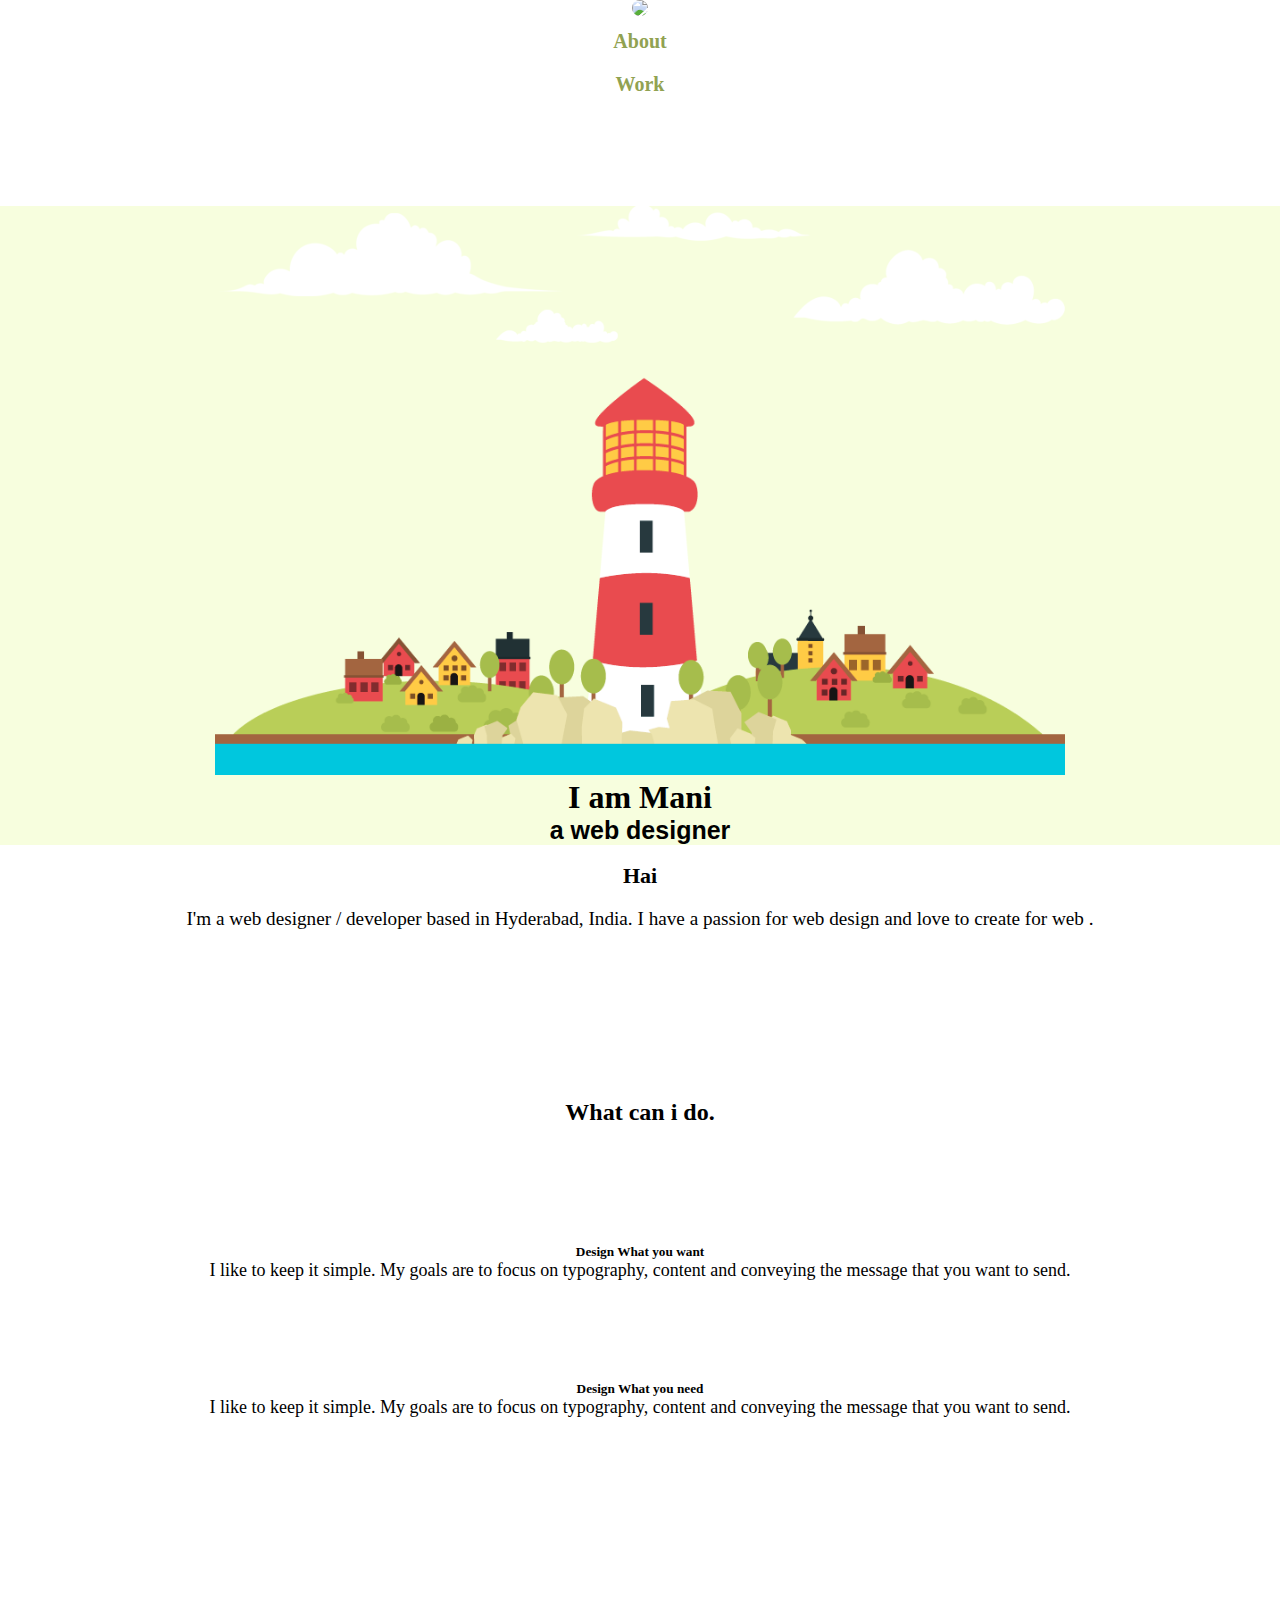
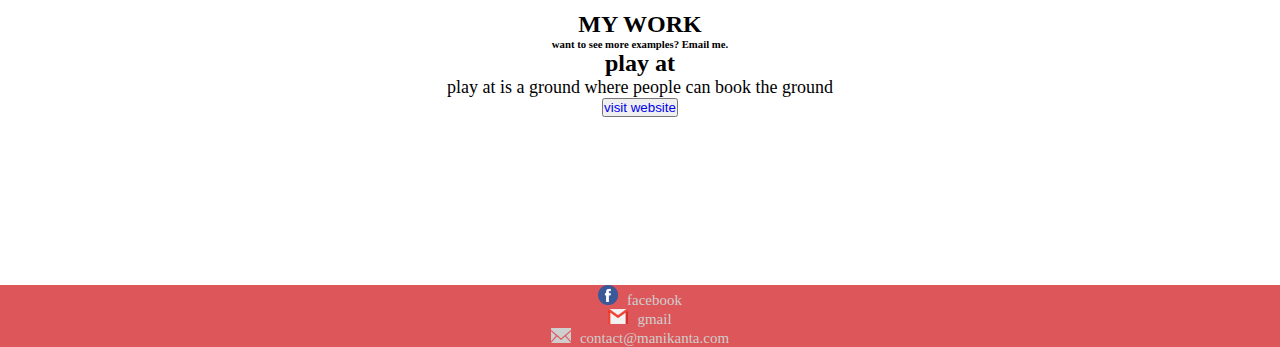
==== index.html @ 176ebbe5 "Css Updated" ====
<!DOCTYPE html>
<html lang="en">
<head>
<!-- Required meta tags -->
<meta charset="utf-8">
<meta name="viewport" content="width=device-width, initial-scale=1, shrink-to-fit=no">
<title>Page Title</title>
<!-- Bootstrap CSS -->
<link rel="stylesheet" href="css/bootstrap.min.css">
<link rel="stylesheet" href="css/style.css">
</head>
<body>

<!-- navigation -->
<div class="navigation">
	<div class="container ">
		<div class="row justify-content-center fixed-top nav  ">
			<div class="col-12 col-md-8 d-flex  ">
				<div class="profile-pic mr-auto">
					<li>
						<a href="#">
							<img src="images/profile-img.png">
						</a>
					</li>
				</div>			 
				<div>
					<ul class="d-flex nav-list   ">
						<li>
							<a href="#about">About</a>
						</li>
						<li>
							<a href="#work">Work</a>
						</li>
					</ul>
				</div>
			</div>
		</div>
	</div>
</div>

<!-- index -->

<div class="index">
	<div class="container ">
		<div class="row justify-content-center index-row">
			<div class=" col-12 col-md-10  mt-4 ">
				<img  class="index-image img-fluid" src="images/index-image.png" alt="">
					<p class="  iam  ">
								<h1>I am Mani </h1>										
						<h4 class="change-font d-block">  a web designer </h4>
					</p>
				</img>
			</div>
		</div>
	</div>
</div>

<!-- main-content -->

<div class="main-content">
	<div class="container">
	<!-- About -->
		<div class="row justify-content-center">
			<div class="col-12 col-md-10 about-me" id="about">
				<article>
					<figure class=" ">
						<img  class="index-image  pt-5 pb-3" src="images/my-image.png" alt="">
					</figure>
						<h3 class="  pt-   hai">Hai</h3>
						<div class="row justify-content-center">
							<p class="col-6 col-md-6   ">I'm a web designer / developer based in Hyderabad, India. I have a passion for web design and love to create for web .</p>
						</div>
				</article>
			</div>
		</div>
	<!-- what can i do-->
		<div class="row justify-content-center">
			<div class="col-12 col-md-10 what-cani ">
				<h2 class="pb-5  " >What can i do.</h2>
				<div class="row">
					<div class="col-8 col-md-4 ">
						<img class="profile-image " src="images/profile-img.png" alt="">
					</div>
					<div class="col-8 col-md-8">
						<h5 class="  pb-2 ">Design What you want</h5>
						<p class="  what-cani-text lead ">I like to keep it simple. My goals are to focus on typography, content and conveying the message that you want to send.</p>
					</div>
				</div>
			</div>
		</div>
	<!-- disign what you need-->
		<div class="row need justify-content-center">
			<div class="col-8 col-md-8  ">
				<h5 class="  pb-2 ">Design What you need</h5>
				<p class="  what-cani-text lead ">I like to keep it simple. My goals are to focus on typography, content and conveying the message that you want to send.</p>
			</div>
			<div class="col-8 col-md-4    ">
				<img class="profile-image2  " src="images/profile-img.png" alt="">
			</div>
		</div>
	<!-- my-work -->
		<div class="row justify-content-center">
				<div class="col-12 col-md-10 mywork  ">
					<h2 class=" " id="work" >MY WORK</h2>
					<h6 class="  pb-5"> want to see more examples? Email me. </h6>
				</div>
				<div class="col-8 col-md-4 mt-auto">
					<h2 class="  pb-2 ">play at</h2>
					<p class="  what-cani-text playat   ">play at is a ground where people can book the ground</p>
					<button type="button" class="btn btn-outline-secondary">
						<a href="http://www.playaat.com/"> visit website </a>
					</button>
				</div>
				<div class="col-8 col-md-8   mb-auto  ">
					<img class="mywork-image " src="images/computer.png" alt="">
				</div>
		</div>
		</div>	
</div>	

	<!-- footer		 -->

			<div class="footer">
				<div class="container">
					<div class="row  ">
						<div class="col-12 col-md-12 ">
							<ul class="d-flex  justify-content-center ">
								<li>
									<img src="images/icons/facebook.png" alt="">
										<a href="www.facebook.com">facebook</a>
									</li>
									<li>
										<img src="images/icons/gmail.png" alt="">
											<a href="www.gmail.com">gmail</a>
										</li>
										<li>
											<img src="images/icons/mail.png" alt="">
												<a href="www.contact@manikanta.com">contact@manikanta.com</a>
											</li>
										</ul>
									</div>
								</div>
							</div>
						</div>
						<!-- Optional JavaScript -->
						<!-- jQuery first, then Popper.js, then Bootstrap JS -->
						<script src="js/bootstrap.js"></script>
						<script src="js/jquery.js"></script>
						<script src="js/tooltip.js"></script>
	</body>
</html>
---- css/style.css ----
.container {
    margin-right: auto;
    margin-left: auto;
    padding-left: 15px;
    padding-right: 15px;
    text-align: center;
    justify-content: center;
}


*{
	margin:0;
	padding: 0;
	list-style: none;
	text-decoration: none;
}

.index{
	background-color:#F7FEDE;  
}

.nav{
	background-color: #fff
}

.index-row{
	margin-top:100px;
}
 

.txt-color{
	background-color: #fff;
	color: #282828;
}

.footer{
	background-color: #DD575A;
}

.profile-pic img{
	 width: 75px;
	border-radius: 100%;
}

.playat{
	font-size: 15px;
}

.nav-list li{
	padding: 10px 25px;
}

.nav-list a{
	color:#91A251; 
	text-decoration: none;
	font-weight: bold;
	font-size: 20px;
}
.nav-list li:hover a{
	color: #DD575A;
	border-bottom: 4px solid #DD575A;

}

.my-name p {
	margin-top: 100px;
	font-family: 'Allura', cursive;
}

.my-name h1{
	 font-size: 100px;
}

.change-font{
	font-family: "arial";
	font-size: 25px; 
}

.index-image{
	width: 850px;
	padding-left ;
	position: relative;
}

.iam{
	/*background-color: rgba(233 75 79);*/

	position: absolute;
	top: 8%;
	left: 30%;
	font-size: 100px;
	font-family: "allura";
	line-height:60px;
	color: #000;
}

/*@media screen and (max-width: 699px) and (min-width: 520px) {
    .my-name p {
	font-size: 50px;
}

    }
*/

.my-image img{
	width: 250px;

}
.about-me img{
	width: 200px;
	 margin: auto;
}

.hai{
	font-size: 22px;
}

.about-me p{
	font-size: 1.2em;
	margin: 0 0 10px;
     font-weight: 300;
        display: block;
    -webkit-margin-before: 1em;
    -webkit-margin-after: 1em;
    -webkit-margin-start: 0px;
    -webkit-margin-end: 0px;
}

.what-cani{
	padding-top: 150px;
}

.what-cani h2{
	text-align: center;
}

.what-cani div{
	margin-top: 50px;
}

.what-cani-text{
	font-size: 18px;
}

.profile-image{
	width: 105px;
	background-color: #c6c6c6;
	border-radius: 100%;
}

.need{
	margin-top: 100px;
}

.profile-image2{
	width: 80px;
	background-color: #c6c6c6;
	border-radius: 100%;
}

.mywork{
	padding-top: 175px;
}

.mywork-image{
	width:250px;
}

.footer{

	justify-content: center;
	margin-top: 150px;
}

.footer li:hover a{
	color: #000;
}

.footer li{
	 
}

.footer a{
	font-size: 15px;
 	color:#cecece;
 	padding-left: 5px;
 	text-decoration: none;
}
.footer img{
	width: 20px;
}
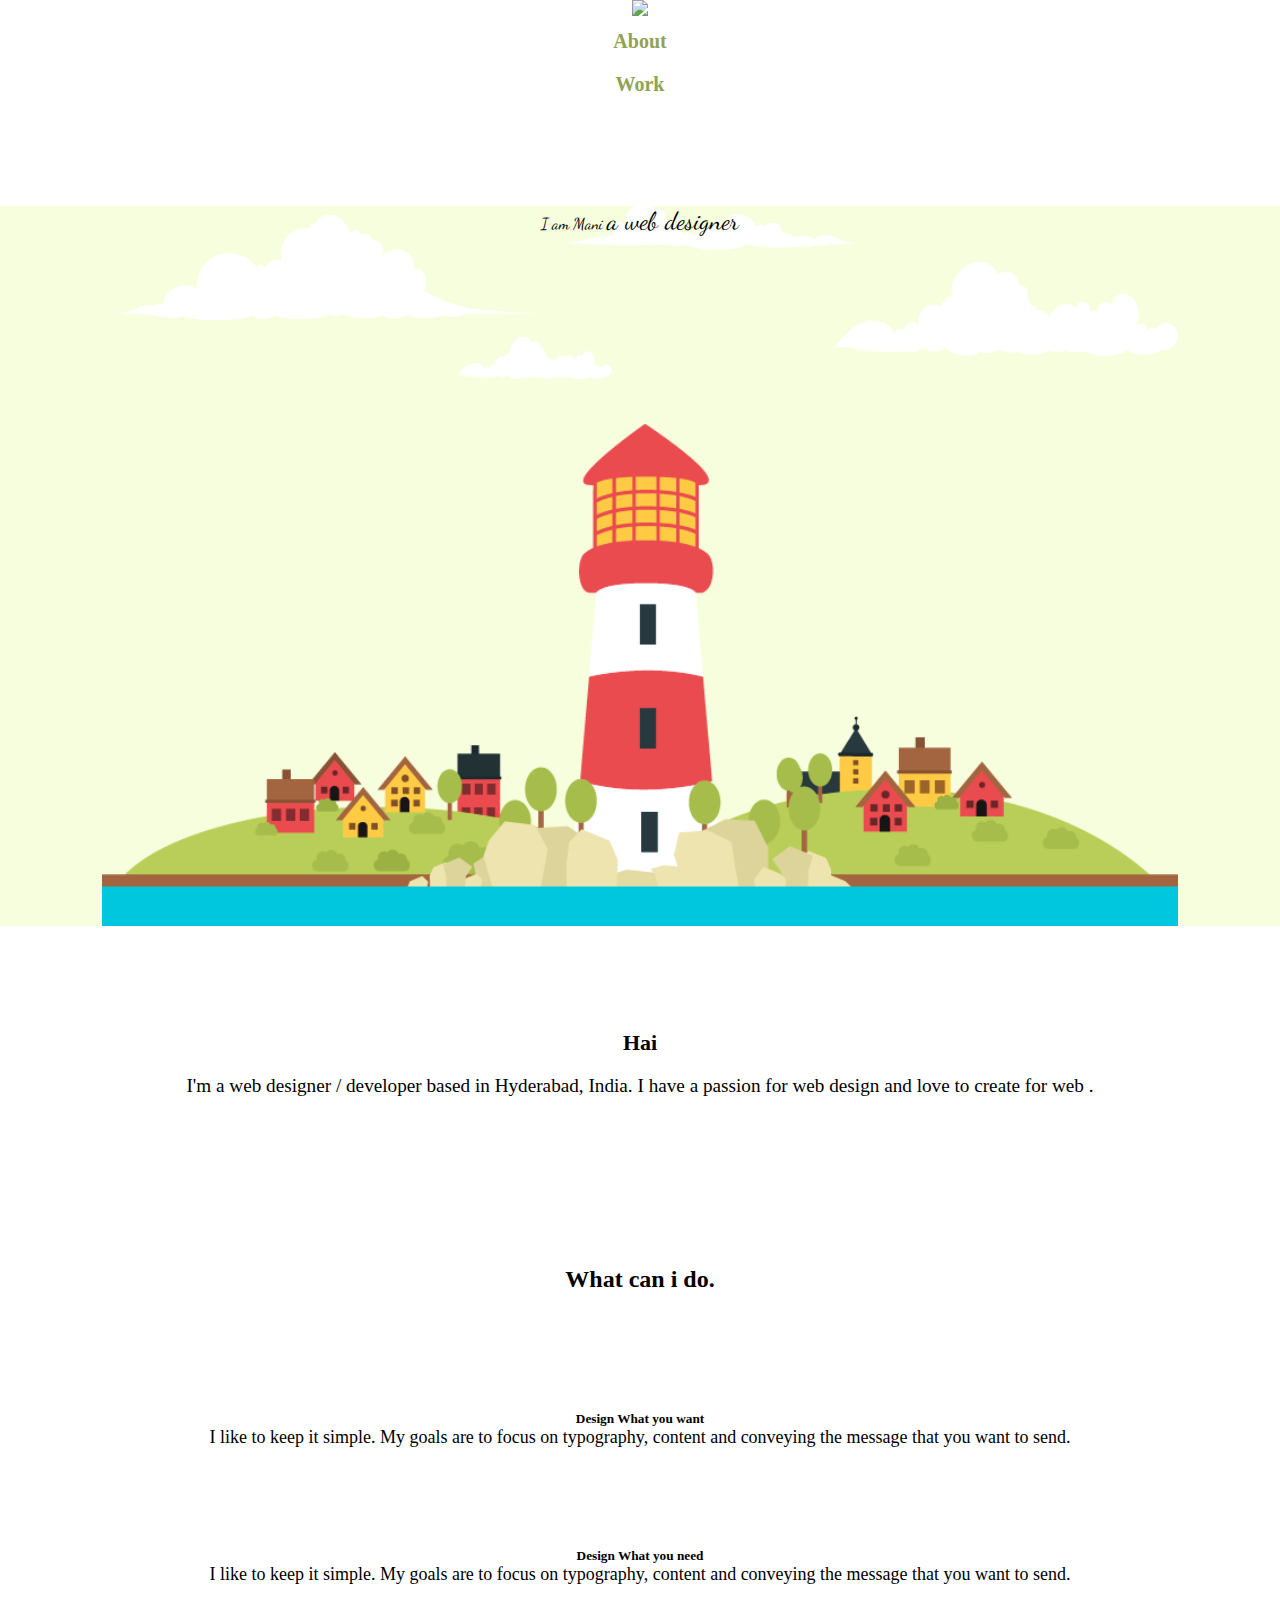
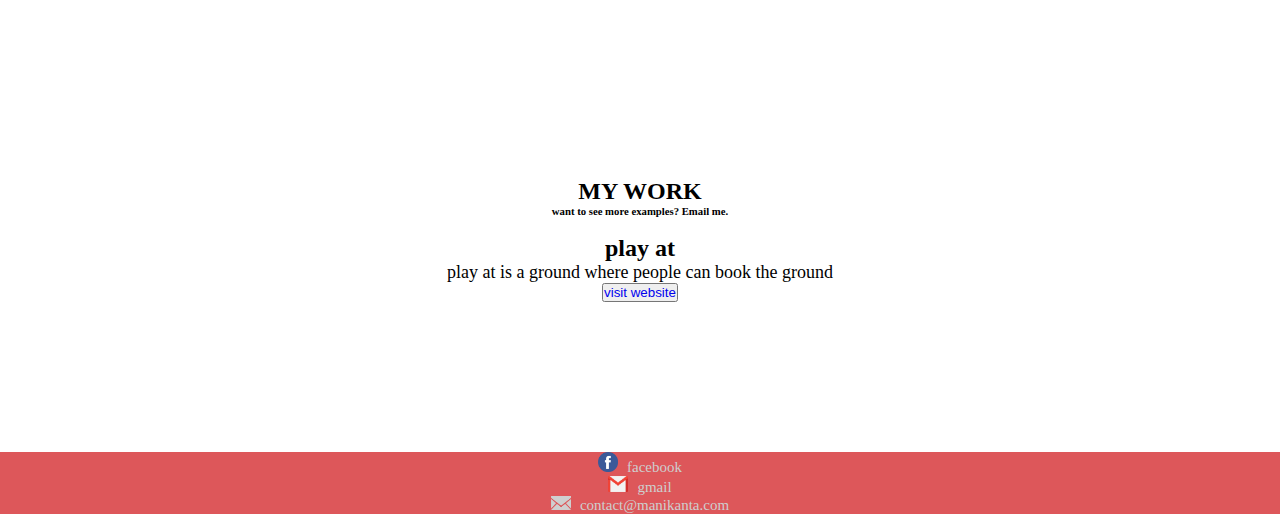
==== commit 3c5680b5: "=Changes" ====
--- a/index.html
+++ b/index.html
@@ -7,6 +7,7 @@
 <meta name="viewport" content="width=device-width, initial-scale=1, shrink-to-fit=no">
 <title>Page Title</title>
 <!-- Bootstrap CSS -->
+<link href="https://fonts.googleapis.com/css?family=Dancing+Script" rel="stylesheet">
 <link rel="stylesheet" href="css/bootstrap.min.css">
 <link rel="stylesheet" href="css/style.css">
 </head>
@@ -20,7 +21,7 @@
 				<div class="profile-pic mr-auto">
 					<li>
 						<a href="#">
-							<img src="images/profile-img.png">
+							<img class"rounded-circle" src="images/profile-img.png">
 						</a>
 					</li>
 				</div>			 
@@ -44,11 +45,10 @@
 <div class="index">
 	<div class="container ">
 		<div class="row justify-content-center index-row">
-			<div class=" col-12 col-md-10  mt-4 ">
-				<img  class="index-image img-fluid" src="images/index-image.png" alt="">
-					<p class="  iam  ">
-								<h1>I am Mani </h1>										
-						<h4 class="change-font d-block">  a web designer </h4>
+			<div class=" col-12 col-md-10 text-sm-center mt-4  index-image">
+					<p class="iam display-2 mt-4 mb-4 ">
+								I am Mani  										
+						<span class="change-font d-block">  a web designer </span>
 					</p>
 				</img>
 			</div>
@@ -65,24 +65,24 @@
 			<div class="col-12 col-md-10 about-me" id="about">
 				<article>
 					<figure class=" ">
-						<img  class="index-image  pt-5 pb-3" src="images/my-image.png" alt="">
+						<img  class="about-image  " src="images/my-image.png" alt="">
 					</figure>
-						<h3 class="  pt-   hai">Hai</h3>
+						<h3 class="  pt-5   hai">Hai</h3>
 						<div class="row justify-content-center">
-							<p class="col-6 col-md-6   ">I'm a web designer / developer based in Hyderabad, India. I have a passion for web design and love to create for web .</p>
+							<p class="col-12 col-md-6   ">I'm a web designer / developer based in Hyderabad, India. I have a passion for web design and love to create for web .</p>
 						</div>
 				</article>
 			</div>
 		</div>
 	<!-- what can i do-->
 		<div class="row justify-content-center">
-			<div class="col-12 col-md-10 what-cani ">
+			<div class="col-12 col-md-12 what-cani ">
 				<h2 class="pb-5  " >What can i do.</h2>
 				<div class="row">
-					<div class="col-8 col-md-4 ">
+					<div class="col-12  col-md-4 text-sm-center text-md-left ">
 						<img class="profile-image " src="images/profile-img.png" alt="">
 					</div>
-					<div class="col-8 col-md-8">
+					<div class="col-12 col-md-8 text-sm-center text-md-right">
 						<h5 class="  pb-2 ">Design What you want</h5>
 						<p class="  what-cani-text lead ">I like to keep it simple. My goals are to focus on typography, content and conveying the message that you want to send.</p>
 					</div>
@@ -90,30 +90,32 @@
 			</div>
 		</div>
 	<!-- disign what you need-->
-		<div class="row need justify-content-center">
-			<div class="col-8 col-md-8  ">
+		<div class="row need justify-content-center text-sm-center text-md-left">
+			<div class="col-12 col-md-8 text-sm-left ">
 				<h5 class="  pb-2 ">Design What you need</h5>
 				<p class="  what-cani-text lead ">I like to keep it simple. My goals are to focus on typography, content and conveying the message that you want to send.</p>
 			</div>
-			<div class="col-8 col-md-4    ">
+			<div class="col-12 col-md-4   text-sm-center text-md-right  text ">
 				<img class="profile-image2  " src="images/profile-img.png" alt="">
 			</div>
 		</div>
 	<!-- my-work -->
 		<div class="row justify-content-center">
-				<div class="col-12 col-md-10 mywork  ">
+				<div class="col-12 col-md-12 mywork justify-content-center ">
 					<h2 class=" " id="work" >MY WORK</h2>
 					<h6 class="  pb-5"> want to see more examples? Email me. </h6>
 				</div>
-				<div class="col-8 col-md-4 mt-auto">
-					<h2 class="  pb-2 ">play at</h2>
+				
+				<div class="col-12 col-md-6  mb-5 	text-md-center  mb-auto   ">
+					<img class="mywork-image " src="images/computer.png" alt="">
+				</div>
+
+				<div class="col-12 col-md-6 mt-auto">
+					<h2 class="  pb-2 text-md-center ">play at</h2>
 					<p class="  what-cani-text playat   ">play at is a ground where people can book the ground</p>
 					<button type="button" class="btn btn-outline-secondary">
 						<a href="http://www.playaat.com/"> visit website </a>
 					</button>
-				</div>
-				<div class="col-8 col-md-8   mb-auto  ">
-					<img class="mywork-image " src="images/computer.png" alt="">
 				</div>
 		</div>
 		</div>	
@@ -123,9 +125,9 @@
 
 			<div class="footer">
 				<div class="container">
-					<div class="row  ">
+					<div class="row px-5 ">
 						<div class="col-12 col-md-12 ">
-							<ul class="d-flex  justify-content-center ">
+							<ul class="d-flex  justify-content-between   ">
 								<li>
 									<img src="images/icons/facebook.png" alt="">
 										<a href="www.facebook.com">facebook</a>
--- a/css/style.css
+++ b/css/style.css
@@ -40,7 +40,7 @@
 
 .profile-pic img{
 	 width: 75px;
-	border-radius: 100%;
+	 
 }
 
 .playat{
@@ -73,28 +73,26 @@
 }
 
 .change-font{
-	font-family: "arial";
+	font-family: 'Dancing Script', cursive;
 	font-size: 25px; 
 }
 
 .index-image{
-	width: 850px;
-	padding-left ;
-	position: relative;
+	min-height : 80vh;
+	background-image: url("../images/index-image.png"); 
+	background-position: center bottom;
+	background-size: contain;
+	background-repeat: no-repeat;
+
 }
 
+ 
 .iam{
-	/*background-color: rgba(233 75 79);*/
-
-	position: absolute;
-	top: 8%;
-	left: 30%;
-	font-size: 100px;
-	font-family: "allura";
-	line-height:60px;
-	color: #000;
+	font-family: 'Dancing Script', cursive;
+	color: rgb(0,0,0);
+	box-shadow:  5px #565656;
+	
 }
-
 /*@media screen and (max-width: 699px) and (min-width: 520px) {
     .my-name p {
 	font-size: 50px;
@@ -110,10 +108,13 @@
 .about-me img{
 	width: 200px;
 	 margin: auto;
+	 margin-top: 100px;
 }
 
 .hai{
 	font-size: 22px;
+
+
 }
 
 .about-me p{
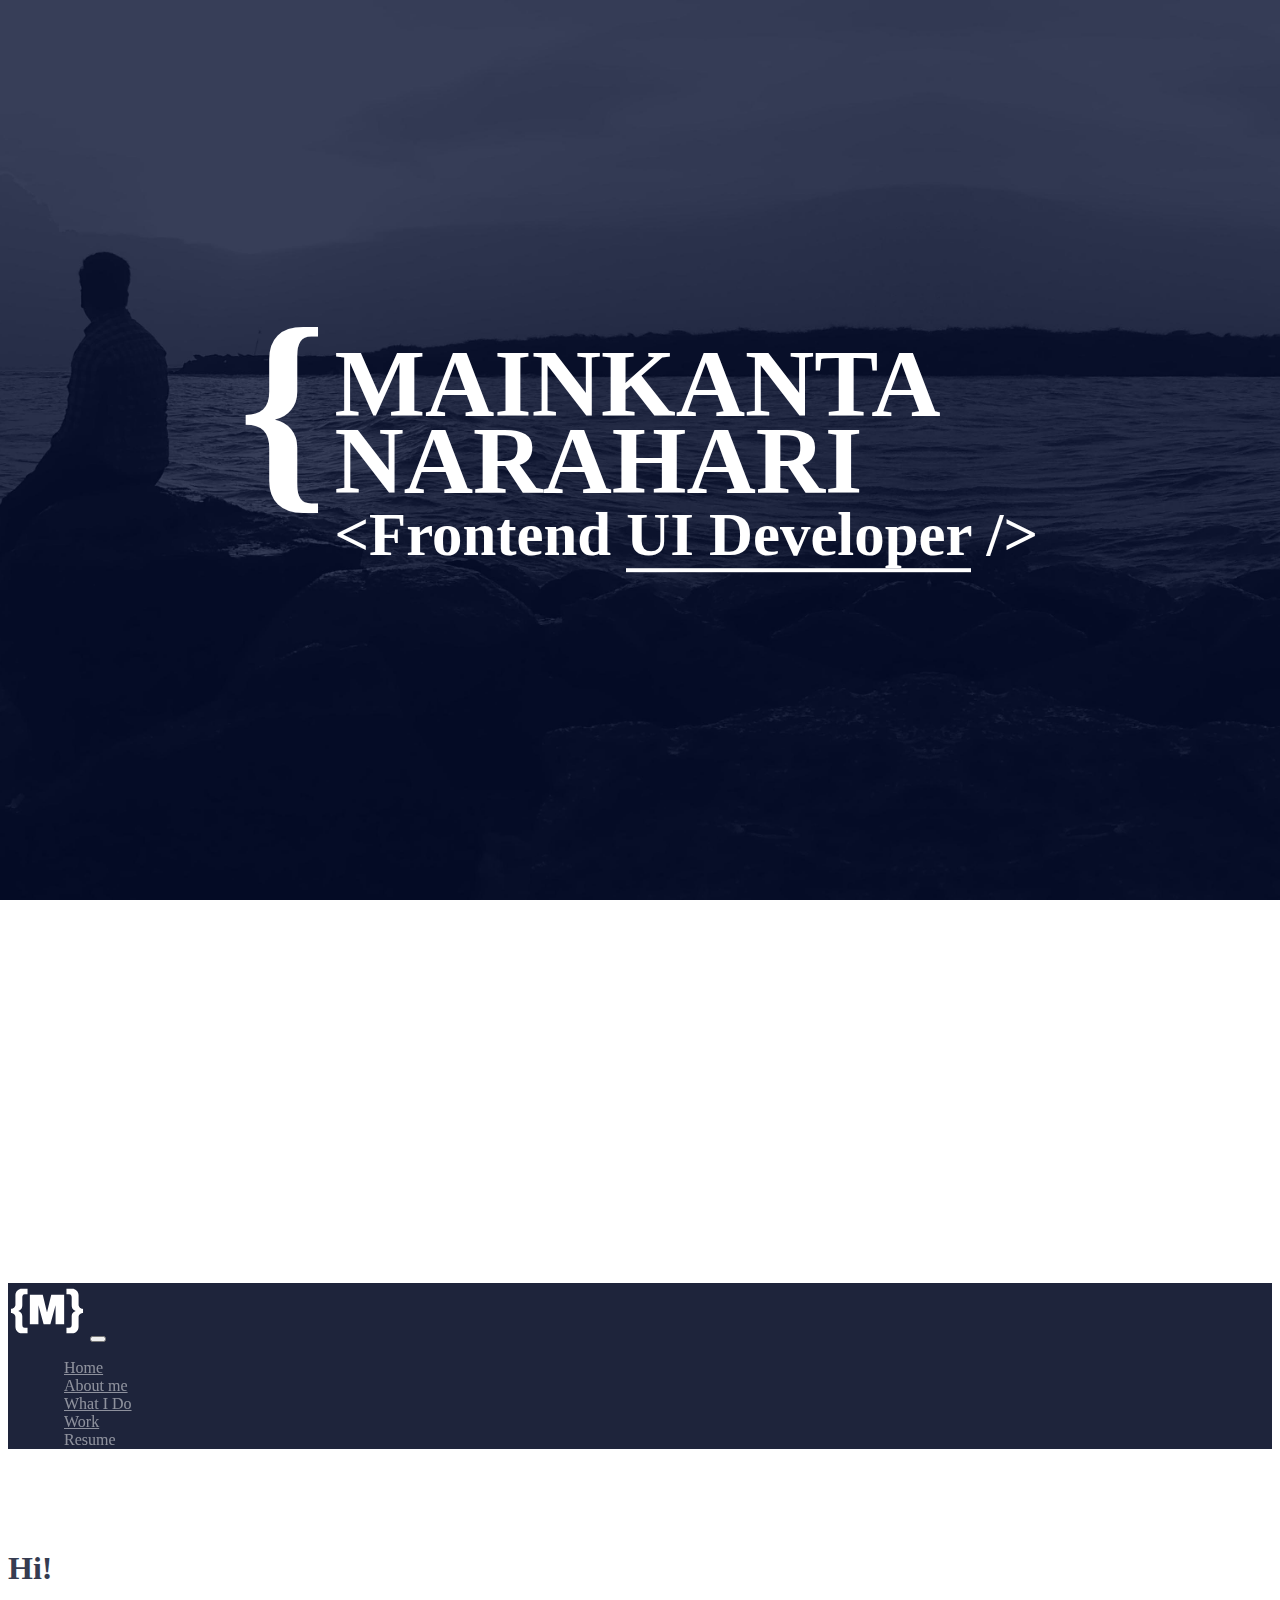
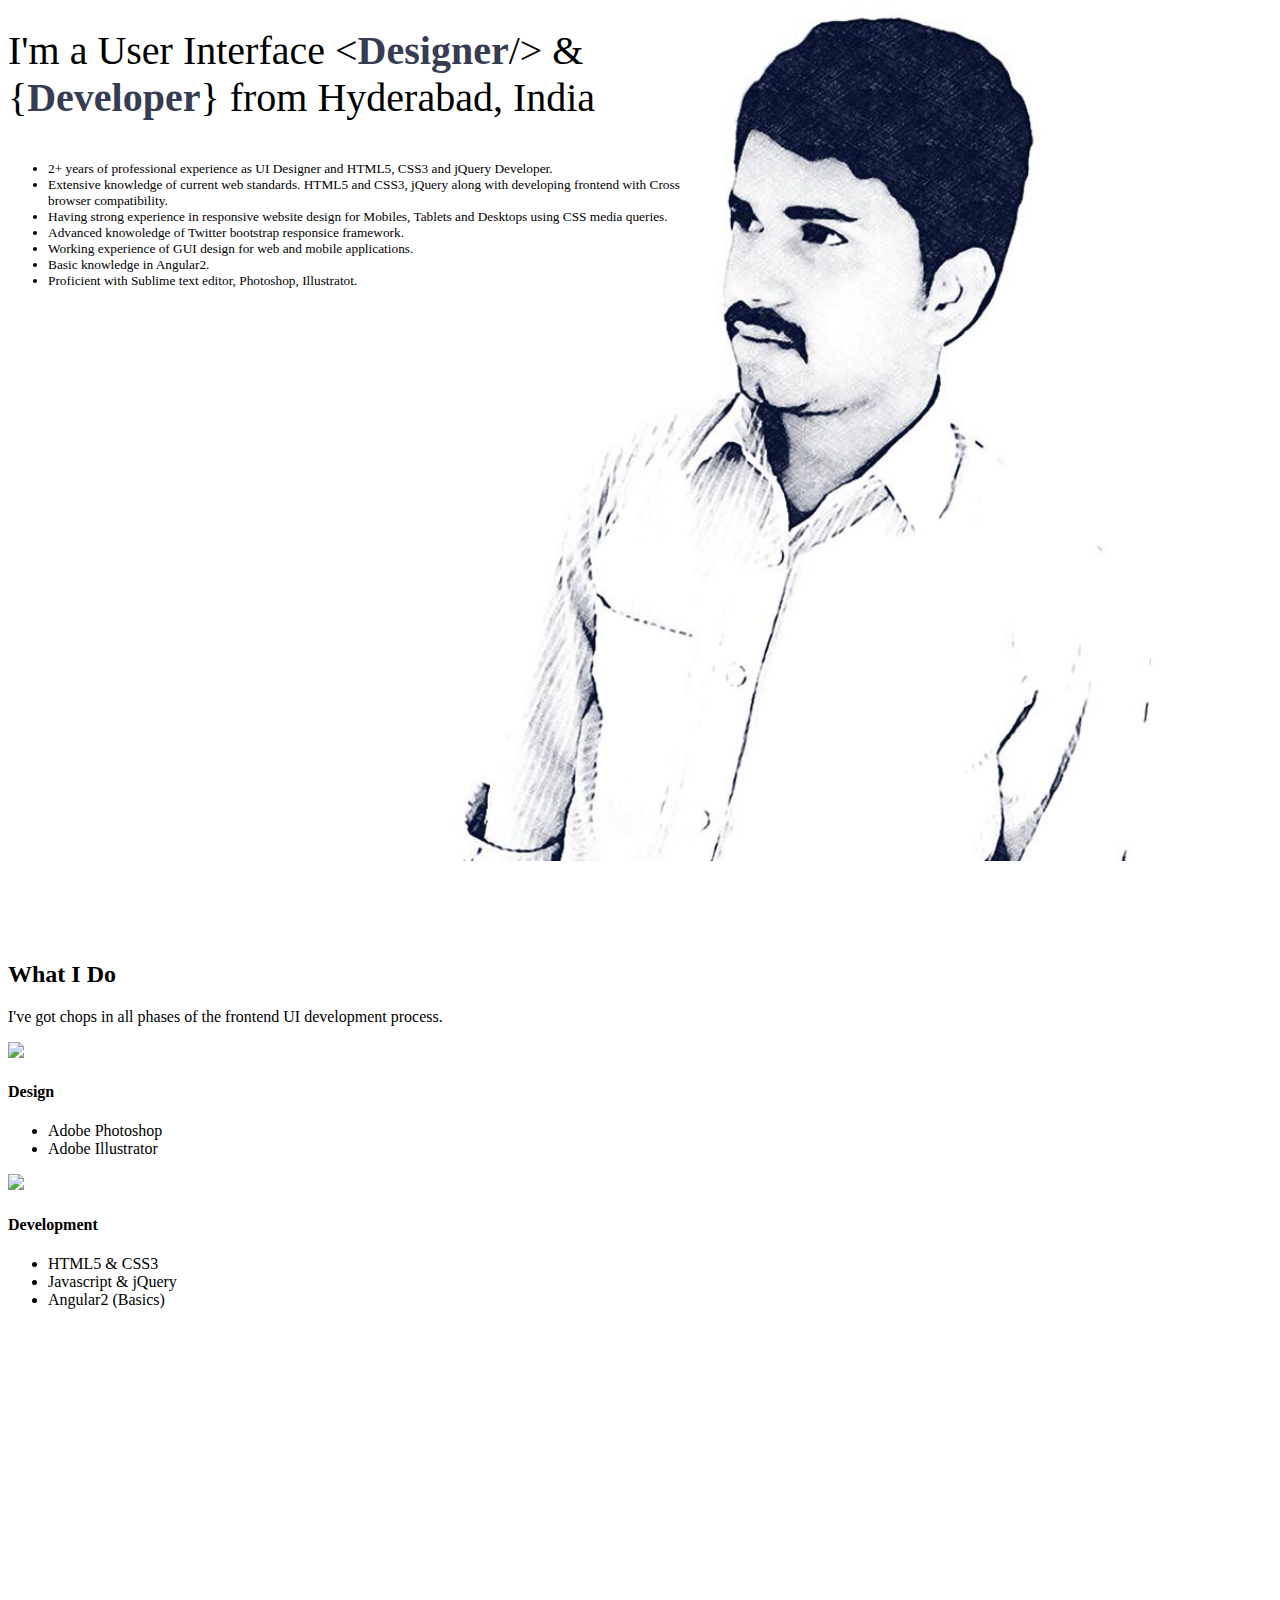
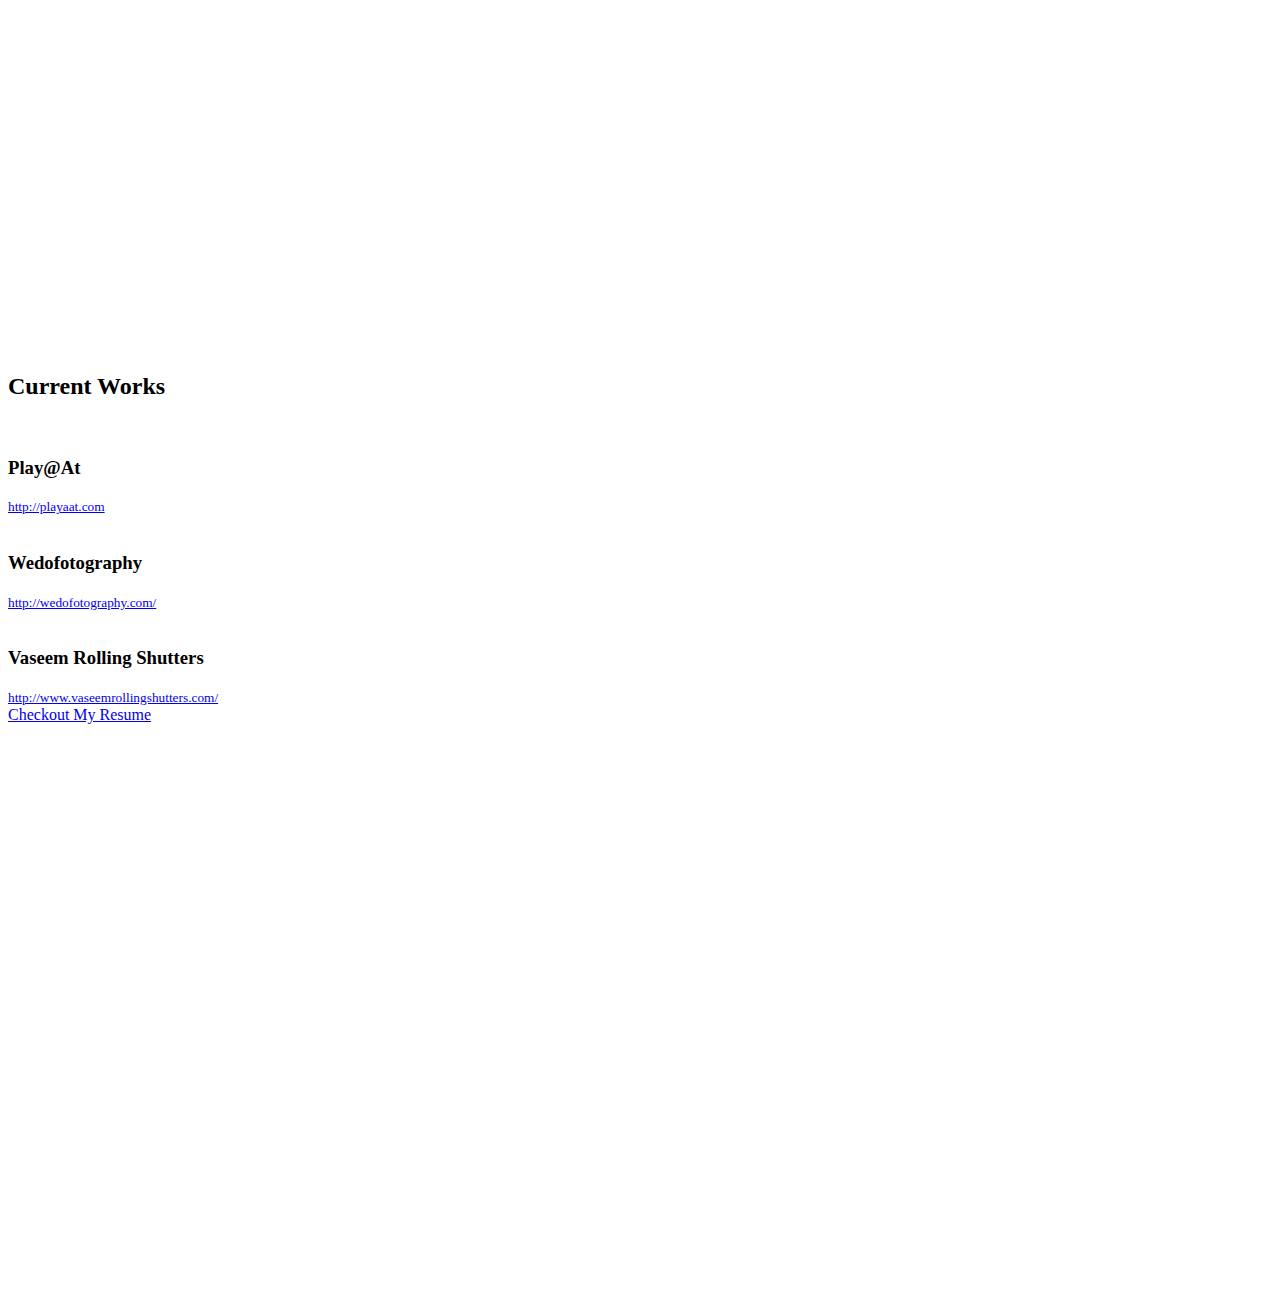
==== commit abb68008: "New layout" ====
--- a/index.html
+++ b/index.html
@@ -1,154 +1,185 @@
- 				 
-<!DOCTYPE html>
+<!doctype html>
 <html lang="en">
+
 <head>
-<!-- Required meta tags -->
-<meta charset="utf-8">
-<meta name="viewport" content="width=device-width, initial-scale=1, shrink-to-fit=no">
-<title>Page Title</title>
-<!-- Bootstrap CSS -->
-<link href="https://fonts.googleapis.com/css?family=Dancing+Script" rel="stylesheet">
-<link rel="stylesheet" href="css/bootstrap.min.css">
-<link rel="stylesheet" href="css/style.css">
+  <title>Title</title>
+  <!-- Required meta tags -->
+  <meta charset="utf-8">
+  <meta name="viewport" content="width=device-width, initial-scale=1, shrink-to-fit=no">
+
+  <!-- Bootstrap CSS -->
+  <link rel="stylesheet" href="//maxcdn.bootstrapcdn.com/bootstrap/4.0.0-beta.2/css/bootstrap.min.css" integrity="sha384-PsH8R72JQ3SOdhVi3uxftmaW6Vc51MKb0q5P2rRUpPvrszuE4W1povHYgTpBfshb"
+    crossorigin="anonymous">
+  <link rel="stylesheet" href="/style.css">
 </head>
+
 <body>
 
-<!-- navigation -->
-<div class="navigation">
-	<div class="container ">
-		<div class="row justify-content-center fixed-top nav  ">
-			<div class="col-12 col-md-8 d-flex  ">
-				<div class="profile-pic mr-auto">
-					<li>
-						<a href="#">
-							<img class"rounded-circle" src="images/profile-img.png">
-						</a>
-					</li>
-				</div>			 
-				<div>
-					<ul class="d-flex nav-list   ">
-						<li>
-							<a href="#about">About</a>
-						</li>
-						<li>
-							<a href="#work">Work</a>
-						</li>
-					</ul>
-				</div>
-			</div>
-		</div>
-	</div>
-</div>
+  <section class="main">
+    <!-- Intro Page -->
+    <div class="page intro" id="intro">
+      <h1 class="intro_title">
+        <span class="brace">{</span>
+        <span>Mainkanta</span>
+        <span>Narahari</span>
+        <small> &lt;Frontend
+          <span>UI Developer</span> /&gt; </small>
+      </h1>
+    </div>
 
-<!-- index -->
+    <header class="header d-flex align-items-center">
+      <div class="container">
+        <nav class="navbar navbar-expand-lg navbar-dark">
+          <a class="navbar-brand"  id="logo" href="#"><img class="brand-image" src="/images/manikanta_logo.svg" alt="Manikanta Reddy Narahari - Frontend UI Developer"></a>
+          <button class="navbar-toggler" type="button" data-toggle="collapse" data-target="#navbarNav" aria-controls="navbarNav" aria-expanded="false"
+            aria-label="Toggle navigation">
+            <span class="navbar-toggler-icon"></span>
+          </button>
+          <div class="collapse navbar-collapse" id="navbarNav">
+            <ul class="navbar-nav ml-auto" id="menu">
+              <li class="nav-item">
+                <a class="nav-link" href="#">Home</a>
+              </li>
+              <li class="nav-item">
+                <a class="nav-link" href="#about">About me</a>
+              </li>
+              <li class="nav-item">
+                <a class="nav-link" href="#skills">What I Do</a>
+              </li>
+              <li class="nav-item">
+                <a class="nav-link" href="#work">Work</a>
+              </li>
+              <!-- <li>
+                <a href="#">Contact</a>
+              </li> -->
+              <li class="nav-item">
+                <a class="nav-link" id="link_resume" target="_blank">Resume</a>
+              </li>
+            </ul>
+          </div>
+        </nav>
+      </div>
+    </header>
 
-<div class="index">
-	<div class="container ">
-		<div class="row justify-content-center index-row">
-			<div class=" col-12 col-md-10 text-sm-center mt-4  index-image">
-					<p class="iam display-2 mt-4 mb-4 ">
-								I am Mani  										
-						<span class="change-font d-block">  a web designer </span>
-					</p>
-				</img>
-			</div>
-		</div>
-	</div>
-</div>
+    <div class="page bg-white" id="about">
+      <div class="container">
+        <div class="row">
+          <div class="col-md-9">
+            <div class="about_intro">
+              <h1 class="display-2 font-weight-bold mt-3">Hi!</h1>
+              <p class="display-4 i_am">I'm a User Interface &lt;<strong>Designer</strong>/&gt; &
+                <br> {<strong>Developer</strong>} from Hyderabad, India</p>
+            </div>
 
-<!-- main-content -->
+            <ul class="about_content list-group">
+              <li class="list-group-item">2+ years of professional experience as UI Designer and HTML5, CSS3 and jQuery Developer.</li>
+              <li class="list-group-item">Extensive knowledge of current web standards. HTML5 and CSS3, jQuery along with developing frontend with Cross
+                browser compatibility.</li>
+              <li class="list-group-item">Having strong experience in responsive website design for Mobiles, Tablets and Desktops using CSS media queries.</li>
+              <li class="list-group-item">Advanced knowoledge of Twitter bootstrap responsice framework.</li>
+              <li class="list-group-item">Working experience of GUI design for web and mobile applications.</li>
+              <li class="list-group-item">Basic knowledge in Angular2.</li>
+              <li class="list-group-item">Proficient with Sublime text editor, Photoshop, Illustratot.</li>
+            </ul>
+          </div>
+        </div>
+      </div>
+    </div>
 
-<div class="main-content">
-	<div class="container">
-	<!-- About -->
-		<div class="row justify-content-center">
-			<div class="col-12 col-md-10 about-me" id="about">
-				<article>
-					<figure class=" ">
-						<img  class="about-image  " src="images/my-image.png" alt="">
-					</figure>
-						<h3 class="  pt-5   hai">Hai</h3>
-						<div class="row justify-content-center">
-							<p class="col-12 col-md-6   ">I'm a web designer / developer based in Hyderabad, India. I have a passion for web design and love to create for web .</p>
-						</div>
-				</article>
-			</div>
-		</div>
-	<!-- what can i do-->
-		<div class="row justify-content-center">
-			<div class="col-12 col-md-12 what-cani ">
-				<h2 class="pb-5  " >What can i do.</h2>
-				<div class="row">
-					<div class="col-12  col-md-4 text-sm-center text-md-left ">
-						<img class="profile-image " src="images/profile-img.png" alt="">
-					</div>
-					<div class="col-12 col-md-8 text-sm-center text-md-right">
-						<h5 class="  pb-2 ">Design What you want</h5>
-						<p class="  what-cani-text lead ">I like to keep it simple. My goals are to focus on typography, content and conveying the message that you want to send.</p>
-					</div>
-				</div>
-			</div>
-		</div>
-	<!-- disign what you need-->
-		<div class="row need justify-content-center text-sm-center text-md-left">
-			<div class="col-12 col-md-8 text-sm-left ">
-				<h5 class="  pb-2 ">Design What you need</h5>
-				<p class="  what-cani-text lead ">I like to keep it simple. My goals are to focus on typography, content and conveying the message that you want to send.</p>
-			</div>
-			<div class="col-12 col-md-4   text-sm-center text-md-right  text ">
-				<img class="profile-image2  " src="images/profile-img.png" alt="">
-			</div>
-		</div>
-	<!-- my-work -->
-		<div class="row justify-content-center">
-				<div class="col-12 col-md-12 mywork justify-content-center ">
-					<h2 class=" " id="work" >MY WORK</h2>
-					<h6 class="  pb-5"> want to see more examples? Email me. </h6>
-				</div>
-				
-				<div class="col-12 col-md-6  mb-5 	text-md-center  mb-auto   ">
-					<img class="mywork-image " src="images/computer.png" alt="">
-				</div>
+    <div class="page skills" id="skills">
+      <div class="container">
+        <div class="skills_intro py-3 text-white">
+          <h2 class="h1">What I Do</h2>
+          <p class="lead">I've got chops in all phases of the frontend UI development process.</p>
+        </div>
 
-				<div class="col-12 col-md-6 mt-auto">
-					<h2 class="  pb-2 text-md-center ">play at</h2>
-					<p class="  what-cani-text playat   ">play at is a ground where people can book the ground</p>
-					<button type="button" class="btn btn-outline-secondary">
-						<a href="http://www.playaat.com/"> visit website </a>
-					</button>
-				</div>
-		</div>
-		</div>	
-</div>	
+        <div class="row justify-content-center">
+          <div class="col-12">
+            <div class="row">
+              <div class="col-sm-6">
+                <div class="bg-white h-100 box text-center p-4 my-2">
+                  <img src="//placehold.it/320x220" class="img-fluid">
+                  <h4 class="h2 font-weight-light my-4">Design</h4>
+                  <ul class="text-left mb-0 pb-0 list-group">
+                    <li class="list-group-item">Adobe Photoshop</li>
+                    <li class="list-group-item">Adobe Illustrator</li>
+                  </ul>
+                </div>
+              </div>
+              <div class="col-sm-6">
+                <div class="bg-white h-100 box text-center p-4 my-2">
+                  <img src="//placehold.it/320x220" class="img-fluid">
+                  <h4 class="h2 font-weight-light my-4">Development</h4>
+                  <ul class="text-left mb-0 pb-0 list-group">
+                    <li class="list-group-item">HTML5 &amp; CSS3</li>
+                    <li class="list-group-item">Javascript &amp; jQuery</li>
+                    <li class="list-group-item">Angular2 (Basics) </li>
+                  </ul>
+                </div>
+              </div>
+            </div>
+          </div>
+        </div>
+      </div>
+    </div>
 
-	<!-- footer		 -->
+    <div class="page work bg-white" id="work">
+      <div class="container ">
+        <div class="skills_intro py-3">
+          <h2 class="h1">Current Works</h2>
+          <!-- <p class="lead">I've got chops in all phases of the frontend UI development process.</p> -->
+        </div>
+        <div class="row text-center">
+          <div class="col-sm-4">
+            <div class="card py-4">
+              <div class="image_container">
+                <img alt="" src="//placehold.it/180x150">
+              </div>
+              <h3 class="work_site my-2">Play@At</h3>
+              <small>
+                <a href="http://playaat.com" target="_blank" alt="Play@At">http://playaat.com</a>
+              </small>
+            </div>
+          </div>
+          <div class="col-sm-4">
+            <div class="card py-4">
+              <div class="image_container">
+                <img alt="" src="//placehold.it/180x150">
+              </div>
+              <h3 class="work_site my-2">Wedofotography</h3>
+              <small>
+                <a href="http://wedofotography.com/" target="_blank" alt="WedoFotography">http://wedofotography.com/</a>
+              </small>
+            </div>
+          </div>
+          <div class="col-sm-4">
+            <div class="card py-4">
+              <div class="image_container">
+                <img alt="" src="//placehold.it/180x150">
+              </div>
+              <h3 class="work_site my-2">Vaseem Rolling Shutters</h3>
+              <small>
+                <a href="http://www.vaseemrollingshutters.com/" target="_blank" alt="Vaseem Rolling Shutters">http://www.vaseemrollingshutters.com/</a>
+              </small>
+            </div>
+          </div>
+        </div>
+        <div class="text-center mt-5">
+          <a class="btn btn-outline-primary btn-lg text-uppercase" href="https://goo.gl/279NkH" target=_blank "">Checkout My Resume</a>
+        </div>
+      </div>
+    </div>
+  </section>
 
-			<div class="footer">
-				<div class="container">
-					<div class="row px-5 ">
-						<div class="col-12 col-md-12 ">
-							<ul class="d-flex  justify-content-between   ">
-								<li>
-									<img src="images/icons/facebook.png" alt="">
-										<a href="www.facebook.com">facebook</a>
-									</li>
-									<li>
-										<img src="images/icons/gmail.png" alt="">
-											<a href="www.gmail.com">gmail</a>
-										</li>
-										<li>
-											<img src="images/icons/mail.png" alt="">
-												<a href="www.contact@manikanta.com">contact@manikanta.com</a>
-											</li>
-										</ul>
-									</div>
-								</div>
-							</div>
-						</div>
-						<!-- Optional JavaScript -->
-						<!-- jQuery first, then Popper.js, then Bootstrap JS -->
-						<script src="js/bootstrap.js"></script>
-						<script src="js/jquery.js"></script>
-						<script src="js/tooltip.js"></script>
-	</body>
+  <!-- Optional JavaScript -->
+  <!-- jQuery first, then Popper.js, then Bootstrap JS -->
+  <script src="//code.jquery.com/jquery.js"></script>
+  <script src="//cdnjs.cloudflare.com/ajax/libs/popper.js/1.12.3/umd/popper.min.js" integrity="sha384-vFJXuSJphROIrBnz7yo7oB41mKfc8JzQZiCq4NCceLEaO4IHwicKwpJf9c9IpFgh"
+    crossorigin="anonymous"></script>
+  <script src="//maxcdn.bootstrapcdn.com/bootstrap/4.0.0-beta.2/js/bootstrap.min.js" integrity="sha384-alpBpkh1PFOepccYVYDB4do5UnbKysX5WZXm3XxPqe5iKTfUKjNkCk9SaVuEZflJ"
+    crossorigin="anonymous"></script>
+
+    <script src="/js/app.js"></script>
+</body>
+
 </html>--- a/style.css
+++ b/style.css
@@ -0,0 +1,223 @@
+body {
+  background: url(images/bg.jpg) no-repeat;
+  background-size: cover;
+  background-position: center center;
+  background-attachment: fixed;
+}
+
+.page {
+  min-height: 100vh;
+}
+
+.page#intro {
+  margin-bottom: -75px; 
+}
+
+.page:not(#intro) {
+  padding-top:5em;
+  padding-bottom: 2em;
+}
+
+/* Intro */
+.intro {
+  padding-left: 18vw;
+  padding-top: 50vh;
+}
+
+.intro_title {
+  color: white;
+  font-size: 6rem;
+  padding-left: 96px;
+  position: relative;
+  margin:0;
+  transform: translateY(-50%);
+}
+
+.intro_title > * {
+  display: block;
+}
+
+
+
+
+.intro_title > span {
+  text-transform: uppercase;
+  font-weight: 900;
+  line-height: .8;
+}
+
+.intro_title .brace {
+  position: absolute;
+  top: 0;
+  left: 0;
+  font-size: 14rem;
+  line-height: .55;
+}
+
+.intro_title > small {
+  font-size: 3.8rem;
+}
+
+.intro_title > small > span {
+  border-bottom: 4px solid; 
+}
+
+/* Top Header */
+.header {
+  /* background: navy; */
+  /* height: 75px; */
+  position: sticky;
+  top: 0;
+  left: 0;
+  z-index: 999;
+  background:rgba(5, 12, 38, 0.9)
+}
+
+#logo img {
+  max-height: 56px;
+  color: #fff;
+}
+
+#logo img path {
+  background: color;
+}
+
+#menu {
+  margin-bottom: 0;
+  list-style: none;
+}
+
+#menu a {
+  color: rgba(255, 255, 255, .5);
+  /* padding: 0 16px; */
+  padding-left: 16px;
+  padding-right: 16px;
+  position: relative;
+  transition: all .3s;
+}
+
+#menu a:hover {
+  color: #fff;
+  text-decoration: none;
+  /* margin: 1px 0; */
+}
+
+#menu a::before, #menu a::after {
+  position: absolute;
+  left: 8px;
+  top: 50%;
+  transform: translateY(-50%);
+  opacity: 0;
+  transition: all .3s;
+}
+
+#menu a::before {
+  content: '{';
+}
+
+#menu a::after {
+  content: '}';
+  left: auto;
+  right: 8px;
+}
+
+#menu a:hover::before {
+  left: 0;
+  opacity: 1;
+}
+
+#menu a:hover::after {
+  right: 0;
+  opacity: 1;
+}
+#about {
+  background: url(/images/manikanta_narahari.jpg) no-repeat;
+  background-position: right bottom;
+  /* background-attachment: fixed; */
+  background-size: contain;;
+}
+#about .about_intro h1, #about .about_intro strong {
+  color:#363C51;
+}
+
+.about_content {
+  font-size: smaller;
+  max-width: 640px;
+}
+.i_am {
+  font-size: 2.5rem;
+}
+
+@media screen and (max-width: 1024px) {
+  
+  .intro {
+    /* text-align: right; */
+    padding-left: 10vw;
+  }
+  .intro_title {
+    font-size: 5rem;
+  }
+  .intro_title > small {
+    font-size: 2rem;
+  }
+
+  .intro_title .brace {
+    font-size: 12rem;
+  }
+
+  #about {
+    background: none;
+  }
+}
+
+@media screen and (max-width: 640px) {
+  .intro {
+    /* text-align: right; */
+    padding-left: 5vw;
+    font-size: 2rem;
+  }
+
+  .intro_title {
+    font-size: 3rem;
+    padding-left: 56px;
+    margin-bottom: 16px;
+  }
+  .intro_title > small {
+    margin-top: 6px;
+    font-size: 1.6rem;
+  }
+
+  .intro_title .brace {
+    font-size: 8rem;
+  }
+
+  .intro_title > small > span {
+    border-bottom: 2px solid; 
+  }
+}
+
+@media screen and (max-width: 480px) {
+  .intro {
+    /* text-align: right; */
+    padding-left: 5vw;
+    font-size: 2rem;
+  }
+
+  .intro_title {
+    font-size: 2.2rem;
+    padding-left: 48px;
+    margin-bottom: 16px;
+  }
+  .intro_title > small {
+    margin-top: 6px;
+    font-size: 1.2rem;
+  }
+
+  .intro_title .brace {
+    font-size: 6rem;
+  }
+
+  .intro_title > small > span {
+    border-bottom: 2px solid; 
+  }
+}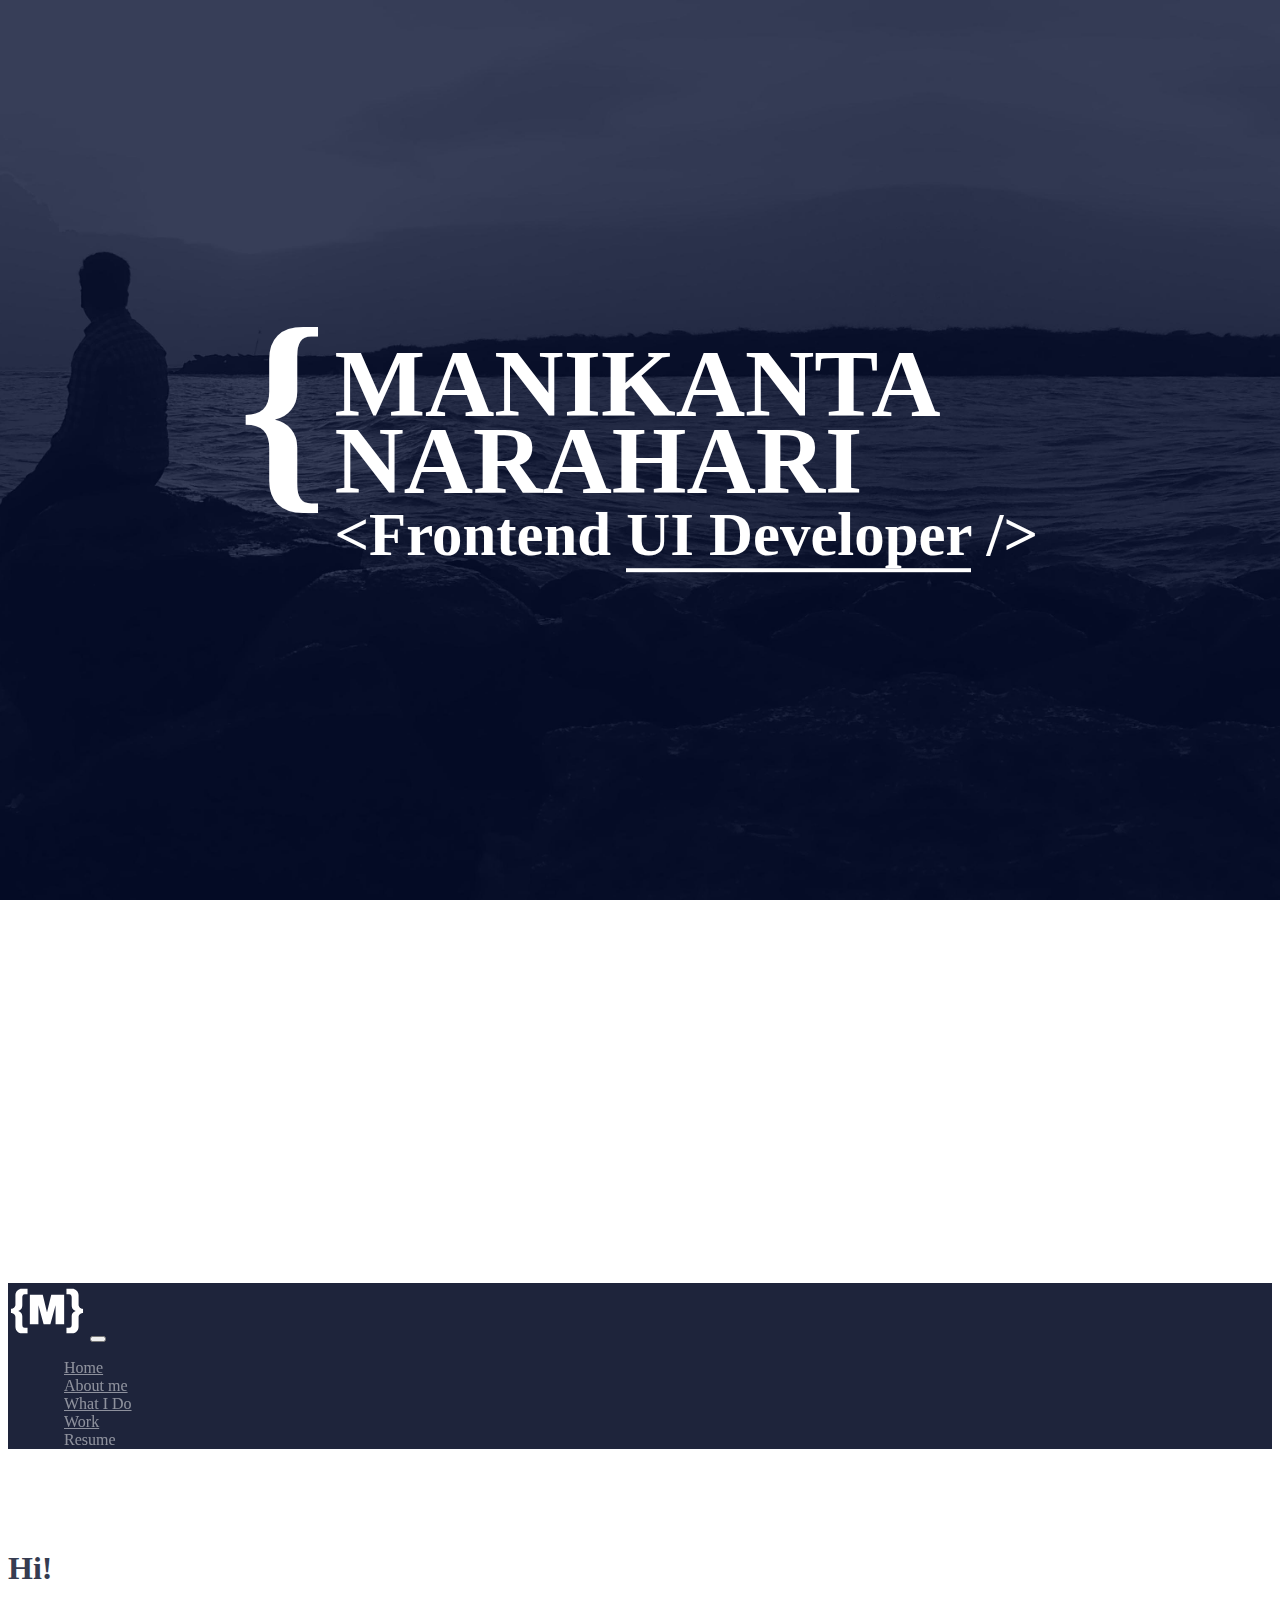
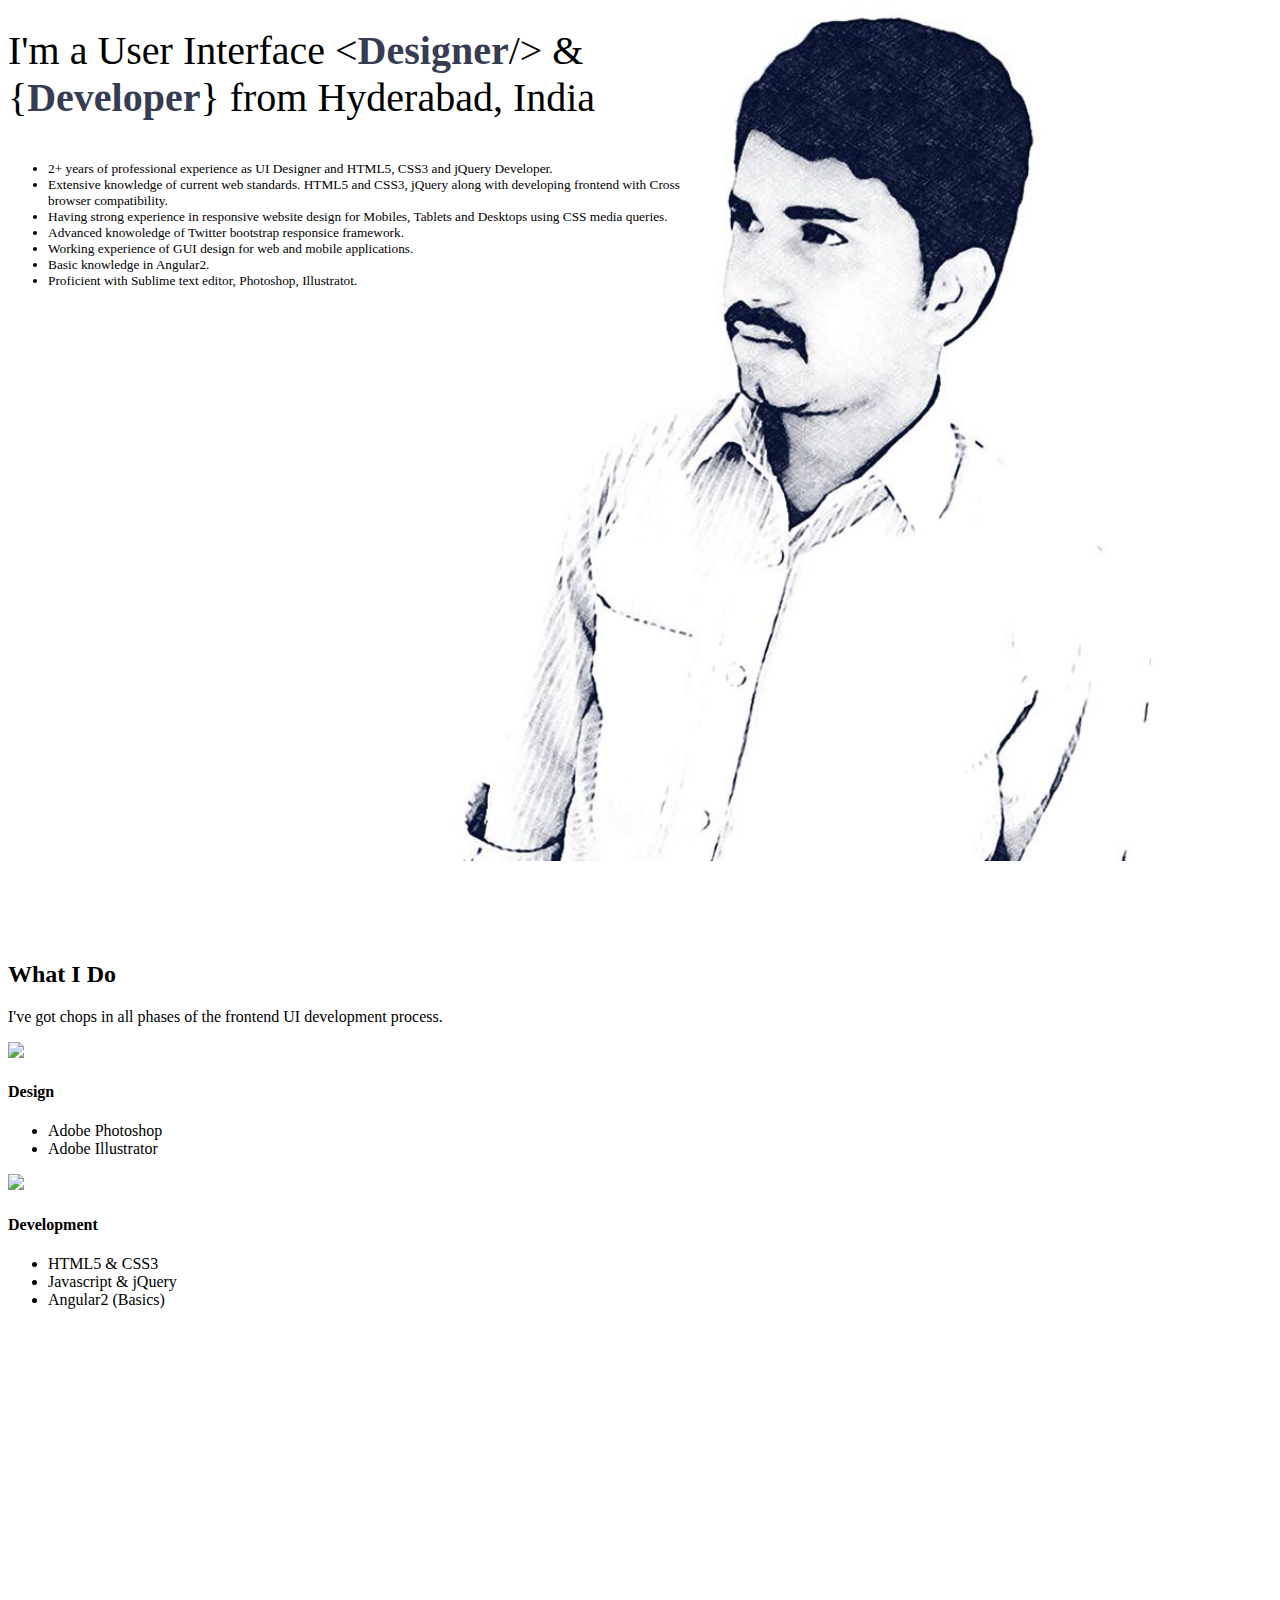
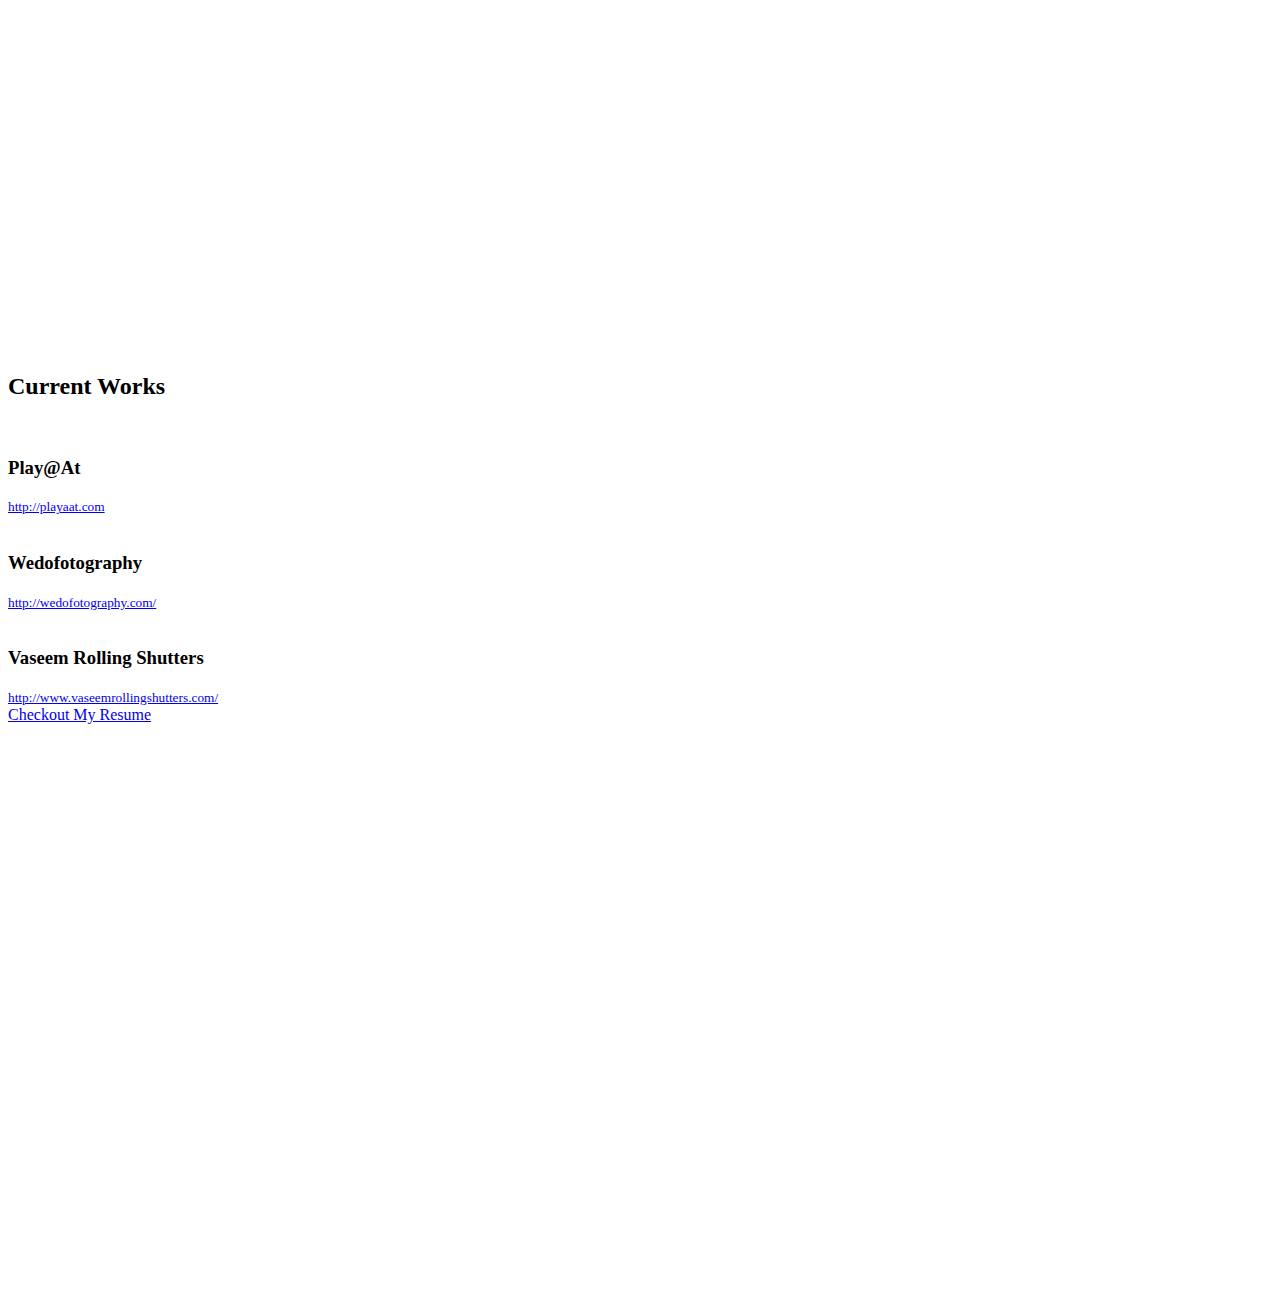
==== commit cdb99929: "name change" ====
--- a/index.html
+++ b/index.html
@@ -2,15 +2,15 @@
 <html lang="en">
 
 <head>
-  <title>Title</title>
+    <title>Manikanta Reddy Narahari, Frontend UI Developer</title>
   <!-- Required meta tags -->
   <meta charset="utf-8">
   <meta name="viewport" content="width=device-width, initial-scale=1, shrink-to-fit=no">
 
   <!-- Bootstrap CSS -->
-  <link rel="stylesheet" href="//maxcdn.bootstrapcdn.com/bootstrap/4.0.0-beta.2/css/bootstrap.min.css" integrity="sha384-PsH8R72JQ3SOdhVi3uxftmaW6Vc51MKb0q5P2rRUpPvrszuE4W1povHYgTpBfshb"
+  <link rel="stylesheet" href="http://maxcdn.bootstrapcdn.com/bootstrap/4.0.0-beta.2/css/bootstrap.min.css" integrity="sha384-PsH8R72JQ3SOdhVi3uxftmaW6Vc51MKb0q5P2rRUpPvrszuE4W1povHYgTpBfshb"
     crossorigin="anonymous">
-  <link rel="stylesheet" href="/style.css">
+  <link rel="stylesheet" href="style.css">
 </head>
 
 <body>
@@ -20,7 +20,7 @@
     <div class="page intro" id="intro">
       <h1 class="intro_title">
         <span class="brace">{</span>
-        <span>Mainkanta</span>
+        <span>Manikanta</span>
         <span>Narahari</span>
         <small> &lt;Frontend
           <span>UI Developer</span> /&gt; </small>
@@ -30,7 +30,7 @@
     <header class="header d-flex align-items-center">
       <div class="container">
         <nav class="navbar navbar-expand-lg navbar-dark">
-          <a class="navbar-brand"  id="logo" href="#"><img class="brand-image" src="/images/manikanta_logo.svg" alt="Manikanta Reddy Narahari - Frontend UI Developer"></a>
+          <a class="navbar-brand"  id="logo" href="#"><img class="brand-image" src="images/manikanta_logo.svg" alt="Manikanta Reddy Narahari - Frontend UI Developer"></a>
           <button class="navbar-toggler" type="button" data-toggle="collapse" data-target="#navbarNav" aria-controls="navbarNav" aria-expanded="false"
             aria-label="Toggle navigation">
             <span class="navbar-toggler-icon"></span>
@@ -98,7 +98,7 @@
             <div class="row">
               <div class="col-sm-6">
                 <div class="bg-white h-100 box text-center p-4 my-2">
-                  <img src="//placehold.it/320x220" class="img-fluid">
+                  <img src="images/design.png" class="img-fluid">
                   <h4 class="h2 font-weight-light my-4">Design</h4>
                   <ul class="text-left mb-0 pb-0 list-group">
                     <li class="list-group-item">Adobe Photoshop</li>
@@ -108,7 +108,7 @@
               </div>
               <div class="col-sm-6">
                 <div class="bg-white h-100 box text-center p-4 my-2">
-                  <img src="//placehold.it/320x220" class="img-fluid">
+                  <img src="images/development.png" class="img-fluid">
                   <h4 class="h2 font-weight-light my-4">Development</h4>
                   <ul class="text-left mb-0 pb-0 list-group">
                     <li class="list-group-item">HTML5 &amp; CSS3</li>
@@ -133,7 +133,7 @@
           <div class="col-sm-4">
             <div class="card py-4">
               <div class="image_container">
-                <img alt="" src="//placehold.it/180x150">
+                <img alt="" src="images/playat.png">
               </div>
               <h3 class="work_site my-2">Play@At</h3>
               <small>
@@ -144,7 +144,7 @@
           <div class="col-sm-4">
             <div class="card py-4">
               <div class="image_container">
-                <img alt="" src="//placehold.it/180x150">
+                <img alt="" src="images/wedofhotography.png">
               </div>
               <h3 class="work_site my-2">Wedofotography</h3>
               <small>
@@ -155,7 +155,7 @@
           <div class="col-sm-4">
             <div class="card py-4">
               <div class="image_container">
-                <img alt="" src="//placehold.it/180x150">
+                <img alt="" src="images/vaseem.png">
               </div>
               <h3 class="work_site my-2">Vaseem Rolling Shutters</h3>
               <small>
@@ -173,13 +173,13 @@
 
   <!-- Optional JavaScript -->
   <!-- jQuery first, then Popper.js, then Bootstrap JS -->
-  <script src="//code.jquery.com/jquery.js"></script>
-  <script src="//cdnjs.cloudflare.com/ajax/libs/popper.js/1.12.3/umd/popper.min.js" integrity="sha384-vFJXuSJphROIrBnz7yo7oB41mKfc8JzQZiCq4NCceLEaO4IHwicKwpJf9c9IpFgh"
+  <script src="http://code.jquery.com/jquery.js"></script>
+  <script src="http://cdnjs.cloudflare.com/ajax/libs/popper.js/1.12.3/umd/popper.min.js" integrity="sha384-vFJXuSJphROIrBnz7yo7oB41mKfc8JzQZiCq4NCceLEaO4IHwicKwpJf9c9IpFgh"
     crossorigin="anonymous"></script>
-  <script src="//maxcdn.bootstrapcdn.com/bootstrap/4.0.0-beta.2/js/bootstrap.min.js" integrity="sha384-alpBpkh1PFOepccYVYDB4do5UnbKysX5WZXm3XxPqe5iKTfUKjNkCk9SaVuEZflJ"
+  <script src="http://maxcdn.bootstrapcdn.com/bootstrap/4.0.0-beta.2/js/bootstrap.min.js" integrity="sha384-alpBpkh1PFOepccYVYDB4do5UnbKysX5WZXm3XxPqe5iKTfUKjNkCk9SaVuEZflJ"
     crossorigin="anonymous"></script>
 
-    <script src="/js/app.js"></script>
+    <script src="js/app.js"></script>
 </body>
 
 </html>